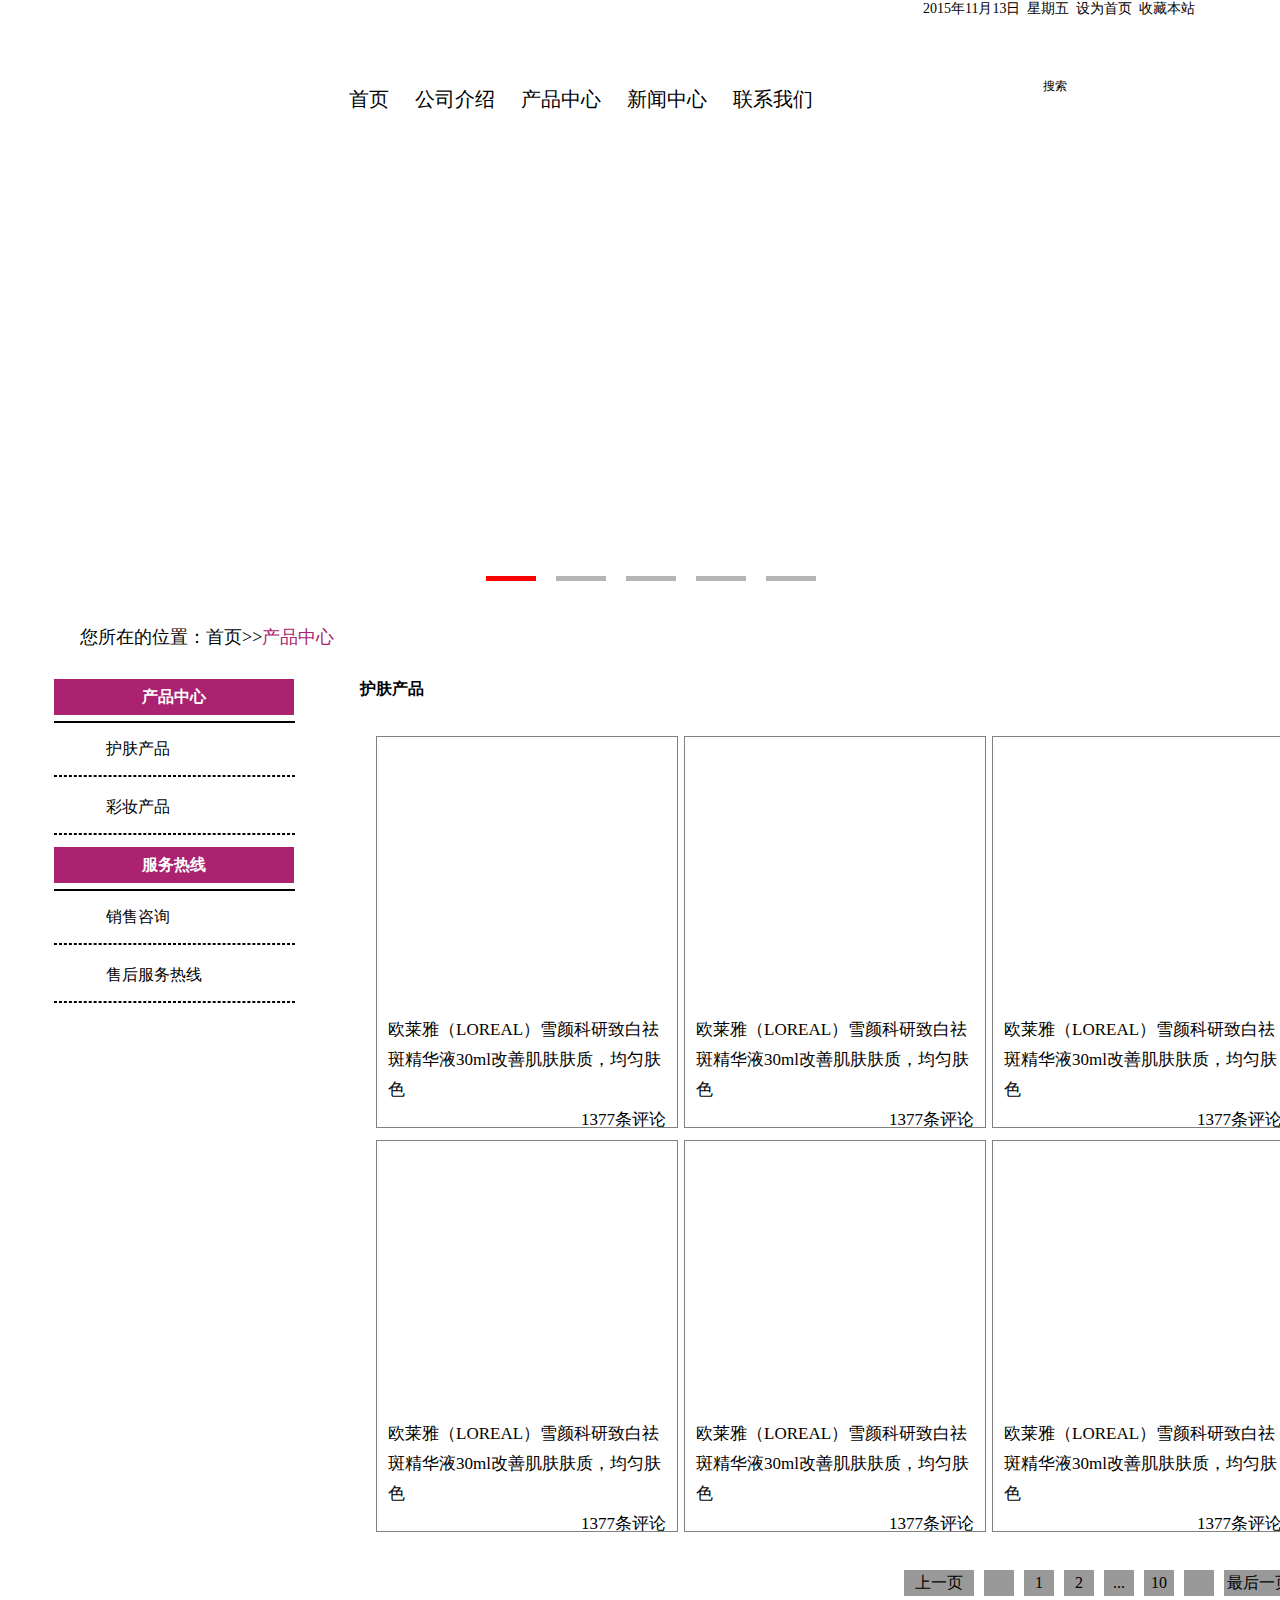
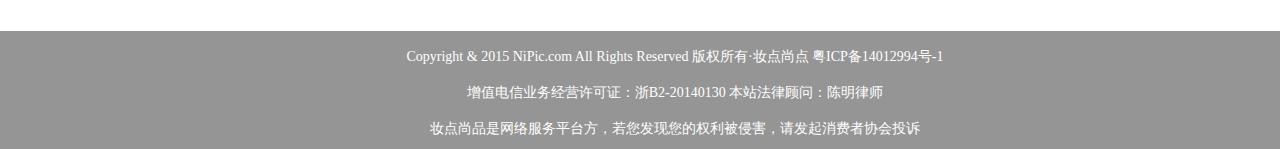
==== 01product center.html @ d983584c "Add files via upload" ====
<!DOCTYPE html>
<html lang="en">
    <head>
        <meta charset="utf-8">
        <link rel="stylesheet" href="css/zdsp.css">
        <script src='js/jquery-1.11.1.js'></script>
        <script src='js/zdsp.js'></script>
        <style>
        *{
            margin: 0;
            padding: 0;
        }
    	.content{
			width:1350px;
			height:1030px;
            margin: 0 auto;
			/* border:1px red solid; */
            overflow: hidden;
		}
        .c1{
            font-size: 18px;
            margin-top: 24px;
            margin-left: 80px;
        }
        .c1 span a{
            text-decoration: none;
            color: black;
        }
        .c1 a:hover{
            color:red;
        }
        .c2{
            width: 240px;
            height:400px;
            /* border: 1px red solid; */
            margin-top: 30px;
            margin-left:54px;
            float: left;
        }
        .c21{
            width: 240px;
            height: 36px;
            background-color: #aa2270;
            color: white;
            font-weight: bold;
            text-align: center;
            line-height: 36px;
            margin-bottom:6px;
        }
        .hr1{
            width: 239px;
            height: 0px;
            border: 1px black solid;
            margin-bottom:8px;
        }
        .c22{
            width: 240px;
            height: 36px;
            background: url('images/bg02.jpg');
            color: black;
            line-height: 36px;
            margin-bottom:8px;
        }
        .c23{
            width: 240px;
            height: 30px;
            margin-left: 52px;
        } 
        .hr2{
            width: 239px;
            height: 0px;
            border: 1px black dashed;
            margin-bottom:12px;
        }
        .c2 ul{
            display: none;
        }
        .c2 ul li{
            width: 240px;
            height: 30px;
            text-align: center;
            line-height: 30px;
            background: #e5e5e5;
            margin-bottom: 10px;
        }
        .c3{
            width: 950px;
            height:950px;
            /* border: 1px red solid; */
            margin-top: 30px;
            margin-left:66px;
            float: left;
        }
        .c32{
            width: 930px;
            height:810px;
            /* border: 1px red solid; */
            margin: 0 auto;
            margin-top: 30px;
        }
        
        .c32 ul li{
            width: 300px;
            height:390px;
            border: 1px gray solid;
            float: left;
            margin: 6px auto;
            margin-left: 6px;
        }  
        .c322{
            width: 278px;
            height:254px;
            /* border: 1px red solid; */
            margin: 10px auto;
        } 
        .c323{
            width: 278px;
            /* border: 1px red solid; */
            margin: 0px auto;
            margin-top: 14px;
            font-size: 17px;
            line-height: 30px;
        }   
        .c324{
            width: 278px;
            /* border: 1px red solid; */
            margin: 0px auto;
            text-align: right;
            font-size: 17px;
            line-height: 30px;
        } 
        .c33{
            width: 400px;
            height: 28px;
            float: right;
            margin-right: 16px;
            margin-top: 30px;
        } 
        .c332{
            width: 70px;
            height:26px;
            background: #999999;
            float: left;
            margin-left: 10px;
            text-align: center;
            line-height: 26px;
        }
        .c333{
            width: 30px;
            height:26px;
            background: #999999;
            float: left;
            margin-left: 10px;
            text-align: center;
            line-height: 26px;
        }
        .c33 a{
            text-decoration: none;
            color: black;
        } 
        .c33 li:hover{
            background-color: #aa2270;
            color: white;
        }
        .c33 li:hover a{
           color: white;
        }
        </style>
    </head>
    <body>	
    	<div class='head'>
    		<div class='logo'></div>
    		<div class='h1'>
        	   <ul type='none'>
        	   	 <li><a href="index.html">首页</a></li>
        	   	 <li><a href="03compayn introduction.html">公司介绍</a></li>
        	   	 <li><a href="01product center.html">产品中心</a></li>
        	   	 <li><a href="06news center.html">新闻中心</a></li>
        	   	 <li><a href="04contact us.html">联系我们</a></li>
        	   </ul>
            </div>
            <div class='h2'>
            	<p>2015年11月13日&nbsp&nbsp星期五&nbsp&nbsp设为首页&nbsp&nbsp收藏本站</p>
            </div>
            <div class='search'><p>搜索</p></div>
    	</div>
    	
       
        <div id="banner">
            <ul>
                <li><img src="images/banner01.jpg" alt="" width="100%"></li>
                <li><img src="images/banner02.jpg" alt="" width="100%"></li>
                <li><img src="images/banner03.jpg" alt="" width="100%"></li>
                <li><img src="images/banner04.jpg" alt="" width="100%"></li>
                <li><img src="images/banner05.jpg" alt="" width="100%"></li>
            </ul>
            <ol>
                <li></li>
                <li></li>
                <li></li>
                <li></li>
                <li></li>
            </ol>
        </div>
        
    	
        <div class='content'>
            <div class='c1'>
                <span>您所在的位置：</span><span><a href="index.html">首页</a></span><span>>></span><span style='color:#aa2270'>产品中心</span>
            </div>
            <div class='c2'>
                <div class='c21'>产品中心</div>
                <hr class='hr1'>
                <div class='c22'><span class='c23'>护肤产品</span></div>
                <ul type='none'>
                    <li>01</li>
                    <li>02</li>
                    <li>03</li>
                </ul>
                <hr class='hr2'>
                <div class='c22'><span class='c23'>彩妆产品</span></div>
                <ul type='none'>
                    <li>01</li>
                    <li>02</li>
                    <li>03</li>
                </ul>
                <hr class='hr2'>
                <div class='c21'>服务热线</div>
                <hr class='hr1'>
                <div class='c22'><span class='c23'>销售咨询</span></div>
                <ul type='none'>
                    <li>01</li>
                    <li>02</li>
                    <li>03</li>
                </ul>
                <!-- <p class='c23'>028-4764178</p> -->
                <hr class='hr2'>
                <div class='c22'><span class='c23'>售后服务热线</span></div>
                <ul type='none'>
                    <li>01</li>
                    <li>02</li>
                    <li>03</li>
                </ul>
                <!-- <p class='c23'>028-4764178</p> -->
                <hr class='hr2'>
            </div>
            
            <div class='c3'>
                <p style='font-weight: bold'>护肤产品</p>
                <div class='c32'>
                    <ul type='none'>
                        <li>
                            <div class='c322'><img src="images/chanpin04.jpg" alt=""></div>
                            <p class="c323">欧莱雅（LOREAL）雪颜科研致白祛斑精华液30ml改善肌肤肤质，均匀肤色</p>
                            <p class="c324">1377条评论</p>
                        </li>
                        <li>
                            <div class='c322'><img src="images/chanpin04.jpg" alt=""></div>
                            <p class="c323">欧莱雅（LOREAL）雪颜科研致白祛斑精华液30ml改善肌肤肤质，均匀肤色</p>
                            <p class="c324">1377条评论</p>
                        </li>
                        <li>
                            <div class='c322'><img src="images/chanpin04.jpg" alt=""></div>
                            <p class="c323">欧莱雅（LOREAL）雪颜科研致白祛斑精华液30ml改善肌肤肤质，均匀肤色</p>
                            <p class="c324">1377条评论</p>
                        </li>
                        <li>
                            <div class='c322'><img src="images/chanpin04.jpg" alt=""></div>
                            <p class="c323">欧莱雅（LOREAL）雪颜科研致白祛斑精华液30ml改善肌肤肤质，均匀肤色</p>
                            <p class="c324">1377条评论</p>
                        </li>
                        <li>
                            <div class='c322'><img src="images/chanpin04.jpg" alt=""></div>
                            <p class="c323">欧莱雅（LOREAL）雪颜科研致白祛斑精华液30ml改善肌肤肤质，均匀肤色</p>
                            <p class="c324">1377条评论</p>
                        </li>
                        <li>
                            <div class='c322'><img src="images/chanpin04.jpg" alt=""></div>
                            <p class="c323">欧莱雅（LOREAL）雪颜科研致白祛斑精华液30ml改善肌肤肤质，均匀肤色</p>
                            <p class="c324">1377条评论</p>
                        </li>
                    </ul>
                </div>

                <div class='c33'>
                    <ul type='none'>
                        <li class='c332'><a href="javascript:void(0)">上一页</a></li>
                        <li class='c333'><a href="javascript:void(0)"><img src="images/xiaobiao1.png" alt=""></a></li>
                        <li class='c333'><a href="javascript:void(0)">1</a></li>
                        <li class='c333'><a href="javascript:void(0)">2</a></li>
                        <li class='c333'><a href="javascript:void(0)">...</a></li>
                        <li class='c333'><a href="javascript:void(0)">10</a></li>
                        <li class='c333'><a href="javascript:void(0)"><img src="images/xiaobiao2.png" alt=""></a></li>
                        <li class='c332'><a href="javascript:void(0)">最后一页</a></li>
                    </ul>
                </div>
            </div>
        </div>

        
        <div class='footer'>
            <div class='f3'>
        		<div class='ft2'>
            		<p>Copyright & 2015 NiPic.com All Rights Reserved 版权所有·妆点尚点 粤ICP备14012994号-1</p>
            		<p>增值电信业务经营许可证：浙B2-20140130 本站法律顾问：陈明律师</p>
            		<p>妆点尚品是网络服务平台方，若您发现您的权利被侵害，请发起消费者协会投诉</p>
        		</div>
                <div class='ewm'></div>
            </div>
    	</div>
    </body>
</html>
---- css/zdsp.css ----
/*
* @Author: hsy
* @Date:   2017-08-03 17:37:45
* @Last Modified by:   hsy
* @Last Modified time: 2017-08-15 15:19:28
*/
*{
	margin:0px;
	padding:0px;
}
.head{
	width:1350px;
	height:122px;
	margin:0 auto;
	// border:1px red solid;
}
.logo{
	width:183px;
	height:122px;
	background:url('../images/logo.jpg');
	margin-left: 90px;
	margin-right: 30px;
	float:left;
}
.h1{
	width:540px;
	height:122px;
	// border:1px red solid;
	float:left;
}
.h1 ul{
	margin-left:46px;
}
.h1 ul li{
	float: left;
	font-size: 20px;
	font-family: "微软雅黑";
	margin-right: 26px;
	margin-top: 86px;
	// border:1px red solid;
}
.h1 a{
    text-decoration: none;
    color: black;
}
.h1 ul li a:hover {
    color:#aa216f;
    font-weight: bold;
}
.h2{
	width:310px;
	height:16px;
	// border:1px red solid;
	float:left;
	font-size:14px;
	margin-left:80px;

}
.search{
	width:200px;
	height:40px;
	// border:1px red solid;
	float:left;
	background:url('../images/search_03.jpg');
	margin-left:180px;
	margin-top:50px;
}
.search p{
	font-size:12px;
	line-height: 40px;
	margin-left:20px;
}
/*  #banner{
	width:1350px;
	height:354px;
	// background: url('../images/banner01.jpg') no-repeat;
	// background-size: 100%;
	// border:1px red solid;
}  */
#banner{
	width:100%;
	height:100%;
	margin:0 auto;
	overflow:hidden;
	position: relative;
}
#banner ul{
	width:9135px;
	overflow:hidden;
	margin-left: 0px;
}
#banner li{
	width:20%;
	height:479px;
	float:left;
}
#banner ol{
	position:absolute;
	bottom:20px;
	left:38%;
}
#banner ol li:nth-of-type(1){
	display:inline-block;
	width:50px;
	height:5px;
	background:red;
	margin-right:20px;
	float:left;
}
#banner ol li{
	display:inline-block;
	width:50px;
	height:5px;
	background:#b5b5b5;
	margin-right:20px;
	float:left;
}
.footer{
	width:100%;
	height:118px;
	margin:0 auto;
	// border:1px red solid;
	background:#959595;
	overflow: hidden;
}
.f3{
	width:1350px;
	height:118px;
	margin:0 auto;
	// border:1px red solid;
	background:#959595;
	overflow: hidden;
}
.ewm{
	width:100px;
	height:100px;
	background:url('../images/wei.jpg') no-repeat;
	background-size:100% 100%;
	// border:1px red solid;
	margin-right:52px;
	margin-top:10px;
	float:right;
}
.ft2{
	width:600px;
	height:100px;
	// border:1px red solid;
	margin-left:375px;
	margin-top:8px;
	float:left;
	color:white;
	font-size:14px;
	text-align: center;
	line-height:36px;
}
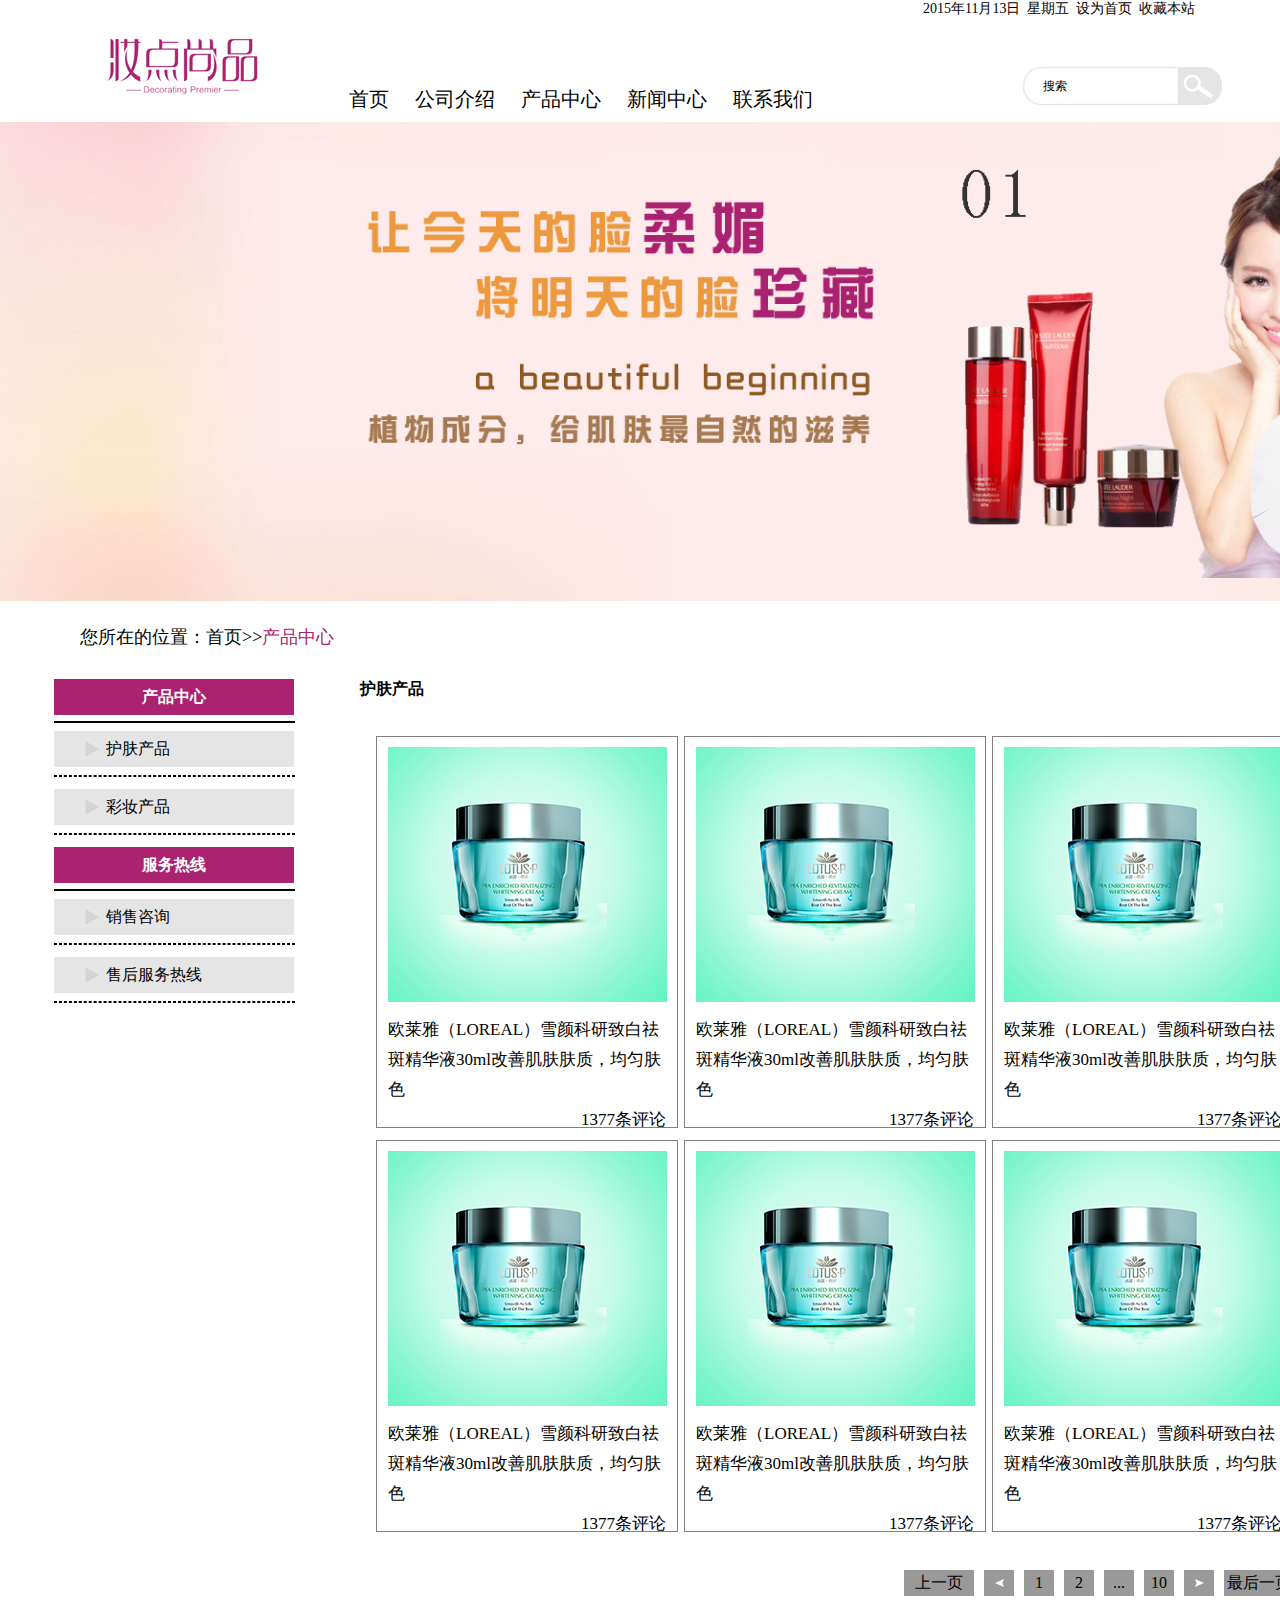
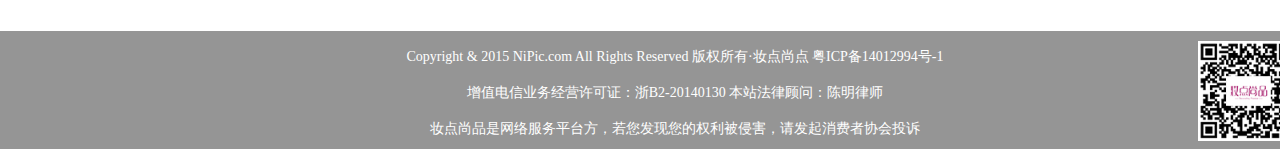
==== commit f532c369: "Add files via upload" ====
--- a/01product center.html
+++ b/01product center.html
@@ -194,13 +194,7 @@
                 <li><img src="images/banner04.jpg" alt="" width="100%"></li>
                 <li><img src="images/banner05.jpg" alt="" width="100%"></li>
             </ul>
-            <ol>
-                <li></li>
-                <li></li>
-                <li></li>
-                <li></li>
-                <li></li>
-            </ol>
+            
         </div>
         
     	
